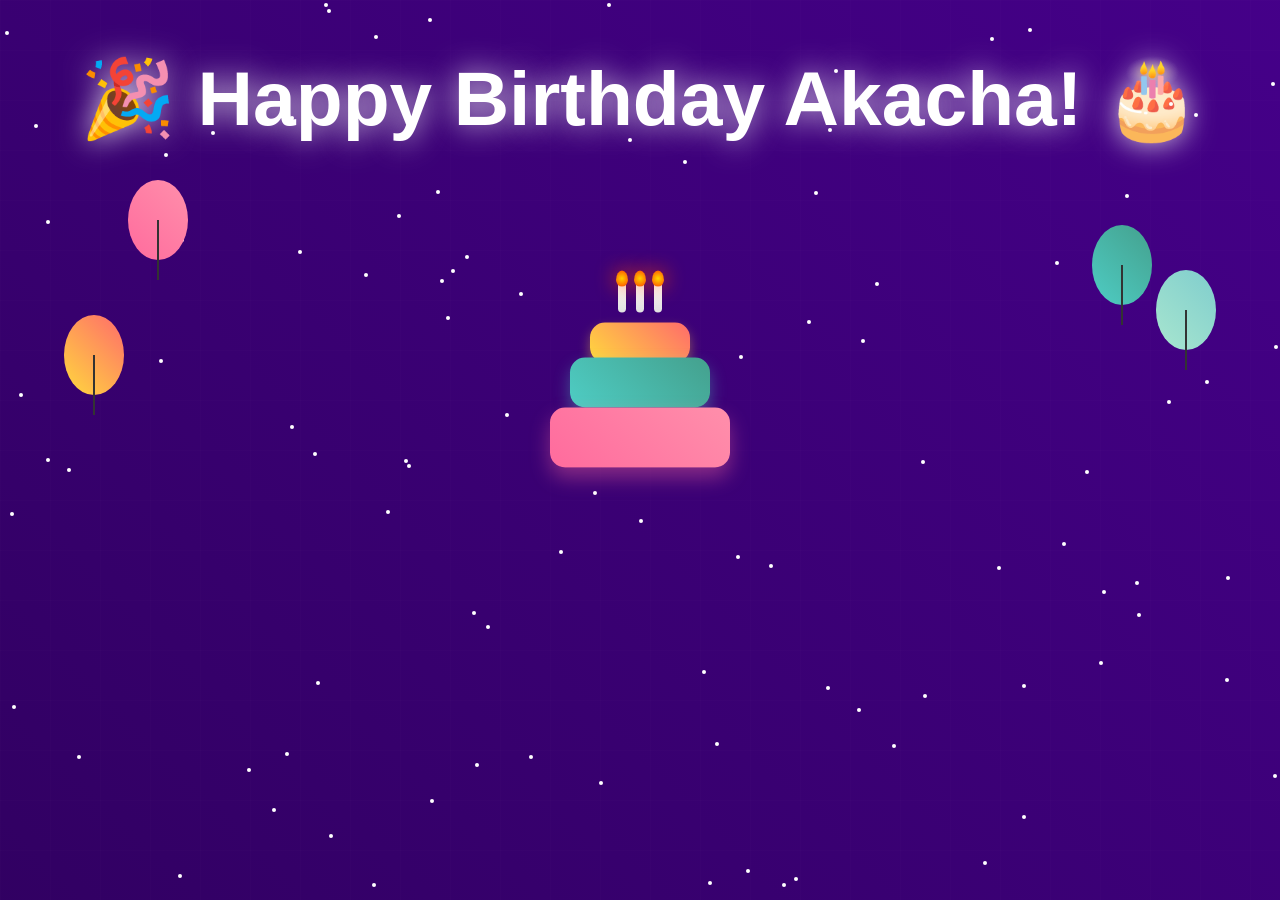
==== index1.html @ 4fd4e5a7 "doo some" ====
<!DOCTYPE html>
<html lang="en">
<head>
  <meta charset="UTF-8">
  <meta name="viewport" content="width=device-width, initial-scale=1.0">
  <title>Happy Birthday Akacha!</title>
  <link rel="stylesheet" href="style.css">
</head>
<body>
  <div class="net-pattern"></div>
  <div class="stars" id="stars"></div>
  
  <br>
  <br>
  <br>
  <h1 class="main-title">🎉 Happy Birthday Akacha! 🎂</h1>
  
  <div class="balloon balloon-1"></div>
  <div class="balloon balloon-2"></div>
  <div class="balloon balloon-3"></div>
  <div class="balloon balloon-4"></div>
  
  <div class="cake-container">
    <div class="cake">
      <div class="candles">
        <div class="candle"><div class="flame"></div></div>
        <div class="candle"><div class="flame"></div></div>
        <div class="candle"><div class="flame"></div></div>
      </div>
      <div class="cake-layer layer-3"></div>
      <div class="cake-layer layer-2"></div>
      <div class="cake-layer layer-1"></div>
    </div>
  </div>

  <script src="script.js"></script>
</body>
</html>
---- style.css ----
* {
  margin: 0;
  padding: 0;
  box-sizing: border-box;
}

body {
  background: linear-gradient(45deg, #1a0033, #330066, #4d0099, #6600cc);
  background-size: 400% 400%;
  animation: gradientShift 8s ease infinite;
  overflow: hidden;
  font-family: 'Arial', sans-serif;
  height: 100vh;
  position: relative;
}

@keyframes gradientShift {
  0% { background-position: 0% 50%; }
  50% { background-position: 100% 50%; }
  100% { background-position: 0% 50%; }
}

.main-title {
  font-size: clamp(1rem, 6vw, 5rem);
  font-weight: bold;
  color: #fff;
  text-shadow: 0 0 30px rgba(255, 255, 255, 0.8);
  text-align: center;
  z-index: 10;
}


.cake-container {
  position: absolute;
  top: 50%;
  left: 50%;
  transform: translate(-50%, -50%);
  z-index: 5;
}

.cake {
  width: 200px;
  height: 250px;
  position: relative;
  animation: cakeFloat 3s ease-in-out infinite;
  transition: transform 0.3s ease;
}

.cake:hover {
  transform: scale(1.1);
}

@keyframes cakeFloat {
  0%, 100% { transform: translateY(0px) rotate(0deg); }
  50% { transform: translateY(-15px) rotate(1deg); }
}

.cake-layer {
  border-radius: 15px;
  position: relative;
  margin: 0 auto;
}

.layer-1 {
  width: 180px;
  height: 60px;
  background: linear-gradient(45deg, #ff6b9d, #ff8fab);
  box-shadow: 0 10px 20px rgba(255, 107, 157, 0.4);
}

.layer-2 {
  width: 140px;
  height: 50px;
  background: linear-gradient(45deg, #4ecdc4, #44a08d);
  margin-top: -5px;
  box-shadow: 0 8px 16px rgba(78, 205, 196, 0.4);
}

.layer-3 {
  width: 100px;
  height: 40px;
  background: linear-gradient(45deg, #ffd93d, #ff6b6b);
  margin-top: -5px;
  box-shadow: 0 6px 12px rgba(255, 217, 61, 0.4);
}

.candles {
  position: absolute;
  top: -40px;
  left: 50%;
  transform: translateX(-50%);
  display: flex;
  gap: 10px;
}

.candle {
  width: 8px;
  height: 30px;
  background: linear-gradient(180deg, #fff, #e0e0e0);
  border-radius: 4px;
  position: relative;
  animation: candleWiggle 2s ease-in-out infinite;
}

.candle:nth-child(odd) {
  animation-delay: 0.5s;
}

@keyframes candleWiggle {
  0%, 100% { transform: rotate(0deg); }
  25% { transform: rotate(2deg); }
  75% { transform: rotate(-2deg); }
}

.flame {
  position: absolute;
  top: -12px;
  left: 50%;
  transform: translateX(-50%);
  width: 12px;
  height: 16px;
  background: radial-gradient(circle, #ffd700, #ff4500);
  border-radius: 50% 50% 50% 50% / 60% 60% 40% 40%;
  animation: flameFlicker 0.5s ease-in-out infinite alternate;
  box-shadow: 0 0 20px #ff4500;
}

@keyframes flameFlicker {
  0% { transform: translateX(-50%) scale(1) rotate(-1deg); }
  100% { transform: translateX(-50%) scale(1.1) rotate(1deg); }
}

.firework {
  position: absolute;
  pointer-events: none;
}

.firework-particle {
  position: absolute;
  width: 4px;
  height: 4px;
  border-radius: 50%;
  animation: fireworkExplode 2s ease-out forwards;
}

@keyframes fireworkExplode {
  0% {
    transform: scale(0);
    opacity: 1;
  }
  20% {
    transform: scale(1);
    opacity: 1;
  }
  100% {
    transform: scale(0);
    opacity: 0;
  }
}

.confetti {
  position: absolute;
  width: 10px;
  height: 10px;
  animation: confettiFall 3s linear infinite;
}

@keyframes confettiFall {
  0% {
    transform: translateY(-100vh) rotate(0deg);
    opacity: 1;
  }
  100% {
    transform: translateY(100vh) rotate(720deg);
    opacity: 0;
  }
}

.balloon {
  position: absolute;
  width: 60px;
  height: 80px;
  border-radius: 50%;
  animation: balloonFloat 4s ease-in-out infinite;
}

.balloon::after {
  content: '';
  position: absolute;
  bottom: -20px;
  left: 50%;
  transform: translateX(-50%);
  width: 2px;
  height: 60px;
  background: #333;
}

@keyframes balloonFloat {
  0%, 100% { transform: translateY(0px) rotate(0deg); }
  50% { transform: translateY(-20px) rotate(5deg); }
}

.balloon-1 {
  top: 20%;
  left: 10%;
  background: linear-gradient(45deg, #ff6b9d, #ff8fab);
  animation-delay: 0s;
}

.balloon-2 {
  top: 25%;
  right: 10%;
  background: linear-gradient(45deg, #4ecdc4, #44a08d);
  animation-delay: 1s;
}

.balloon-3 {
  top: 35%;
  left: 5%;
  background: linear-gradient(45deg, #ffd93d, #ff6b6b);
  animation-delay: 2s;
}

.balloon-4 {
  top: 30%;
  right: 5%;
  background: linear-gradient(45deg, #a8e6cf, #7fcdcd);
  animation-delay: 0.5s;
}

.stars {
  position: absolute;
  width: 100%;
  height: 100%;
  overflow: hidden;
}

.star {
  position: absolute;
  width: 4px;
  height: 4px;
  background: white;
  border-radius: 50%;
  animation: twinkle 2s ease-in-out infinite;
}

@keyframes twinkle {
  0%, 100% { opacity: 0.3; transform: scale(1); }
  50% { opacity: 1; transform: scale(1.5); }
}

.net-pattern {
  position: absolute;
  width: 100%;
  height: 100%;
  opacity: 0.1;
  background-image: 
    linear-gradient(rgba(255,255,255,0.1) 1px, transparent 1px),
    linear-gradient(90deg, rgba(255,255,255,0.1) 1px, transparent 1px);
  background-size: 50px 50px;
  animation: netMove 10s linear infinite;
}

@keyframes netMove {
  0% { transform: translate(0, 0); }
  100% { transform: translate(50px, 50px); }
}


@keyframes ageGlow {
  0% { text-shadow: 0 0 20px rgba(255,255,255,0.8); }
  100% { text-shadow: 0 0 40px rgba(255,255,255,1), 0 0 60px rgba(255,255,255,0.6); }
}

.music-note {
  position: absolute;
  font-size: 2rem;
  color: rgba(255,255,255,0.7);
  animation: noteFloat 4s ease-in-out infinite;
  pointer-events: none;
}

@keyframes noteFloat {
  0% { transform: translateY(100vh) rotate(0deg); opacity: 0; }
  10% { opacity: 1; }
  90% { opacity: 1; }
  100% { transform: translateY(-100px) rotate(360deg); opacity: 0; }
}

@keyframes shake {
  0%, 100% { transform: translateX(0); }
  25% { transform: translateX(-5px); }
  75% { transform: translateX(5px); }
}
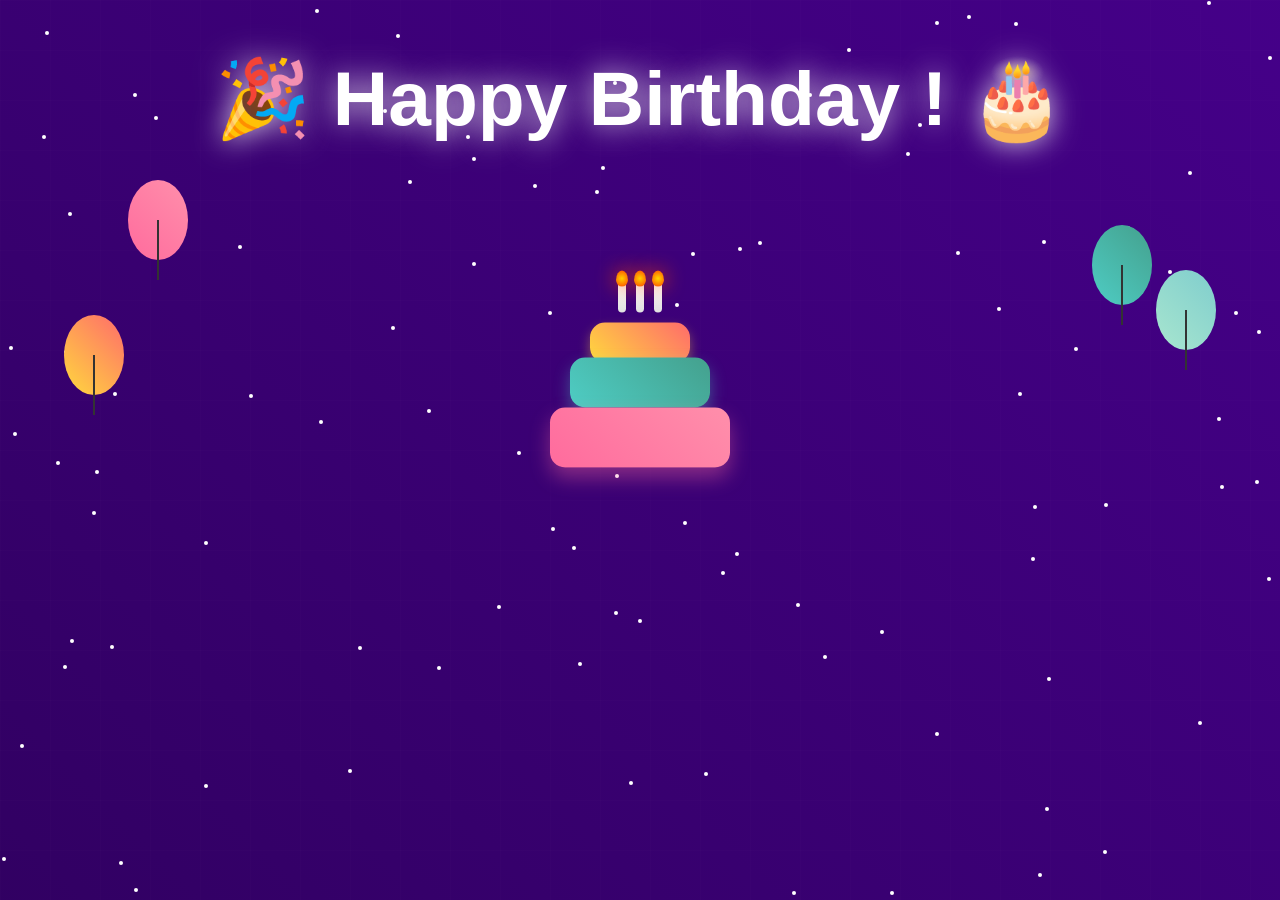
==== commit 6d86fc8e: "happy deee" ====
--- a/index1.html
+++ b/index1.html
@@ -13,7 +13,7 @@
   <br>
   <br>
   <br>
-  <h1 class="main-title">🎉 Happy Birthday Akacha! 🎂</h1>
+  <h1 class="main-title">🎉 Happy Birthday ! 🎂</h1>
   
   <div class="balloon balloon-1"></div>
   <div class="balloon balloon-2"></div>
